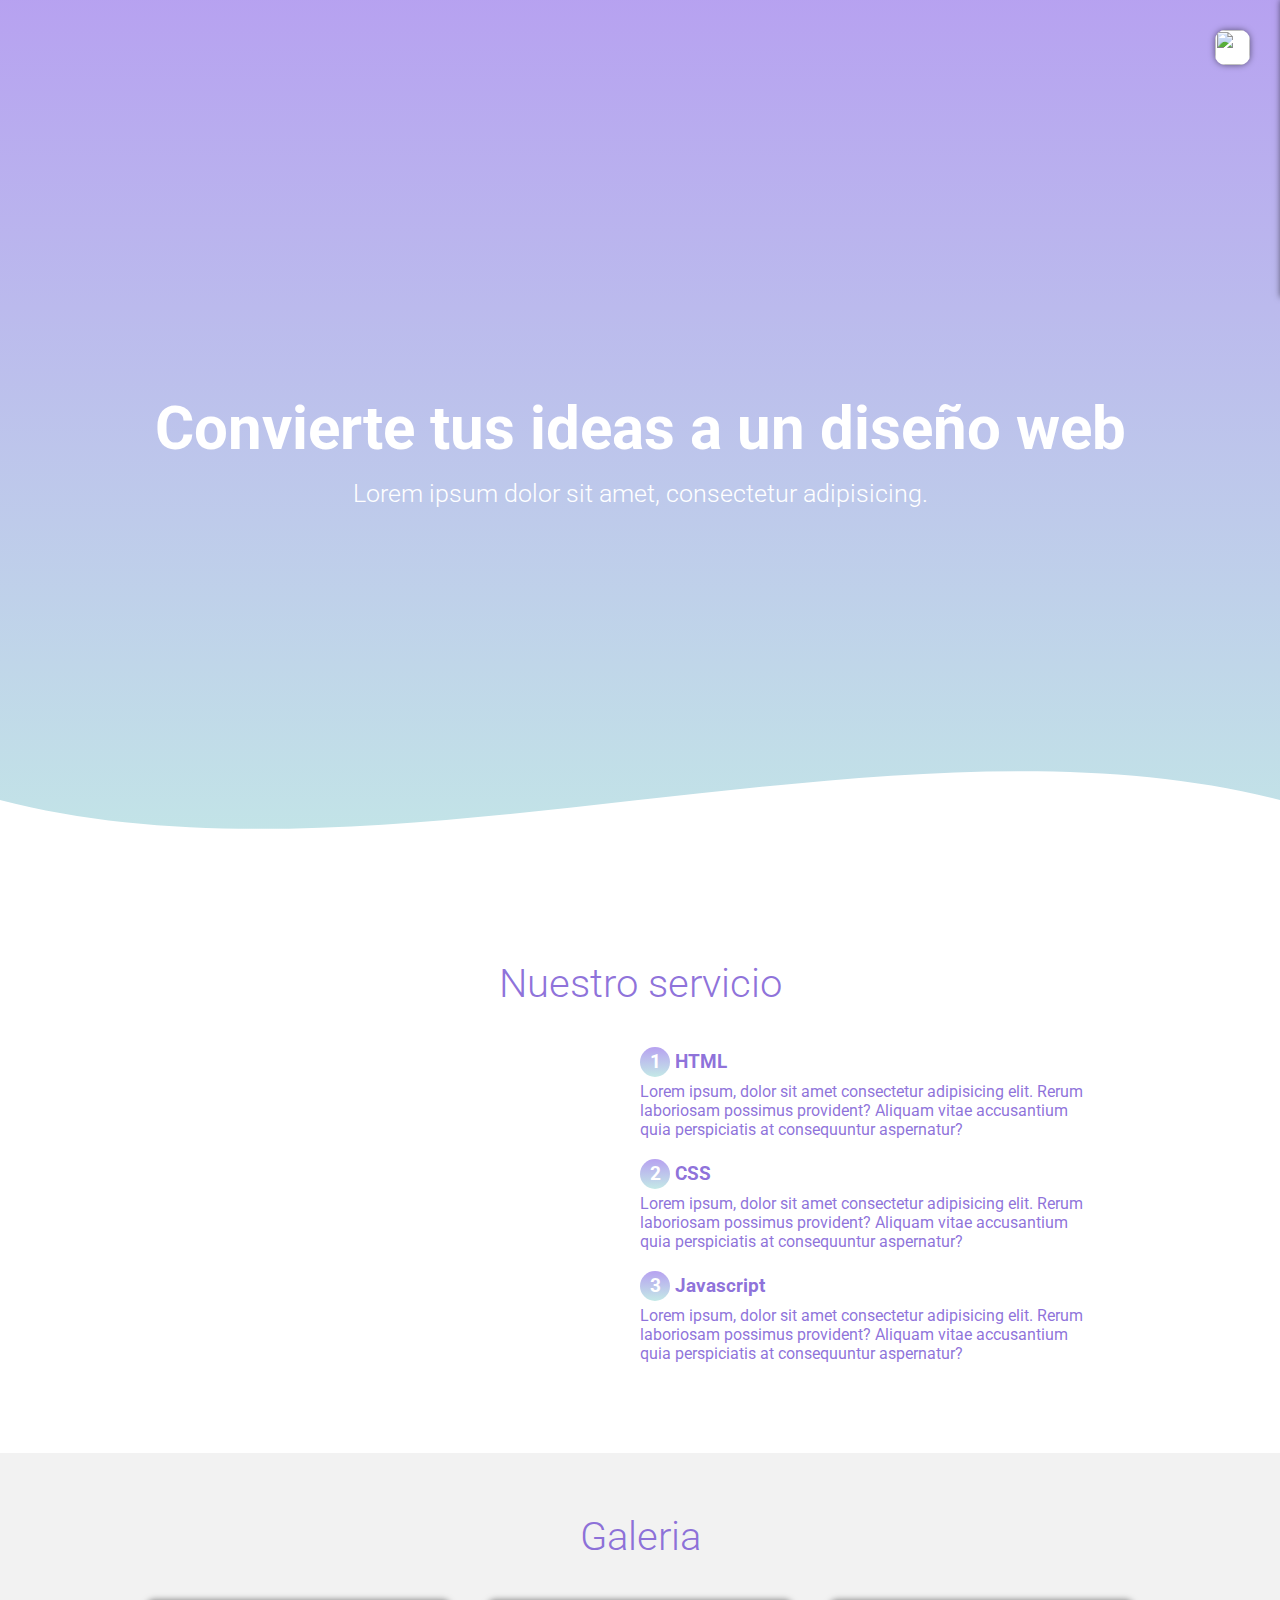
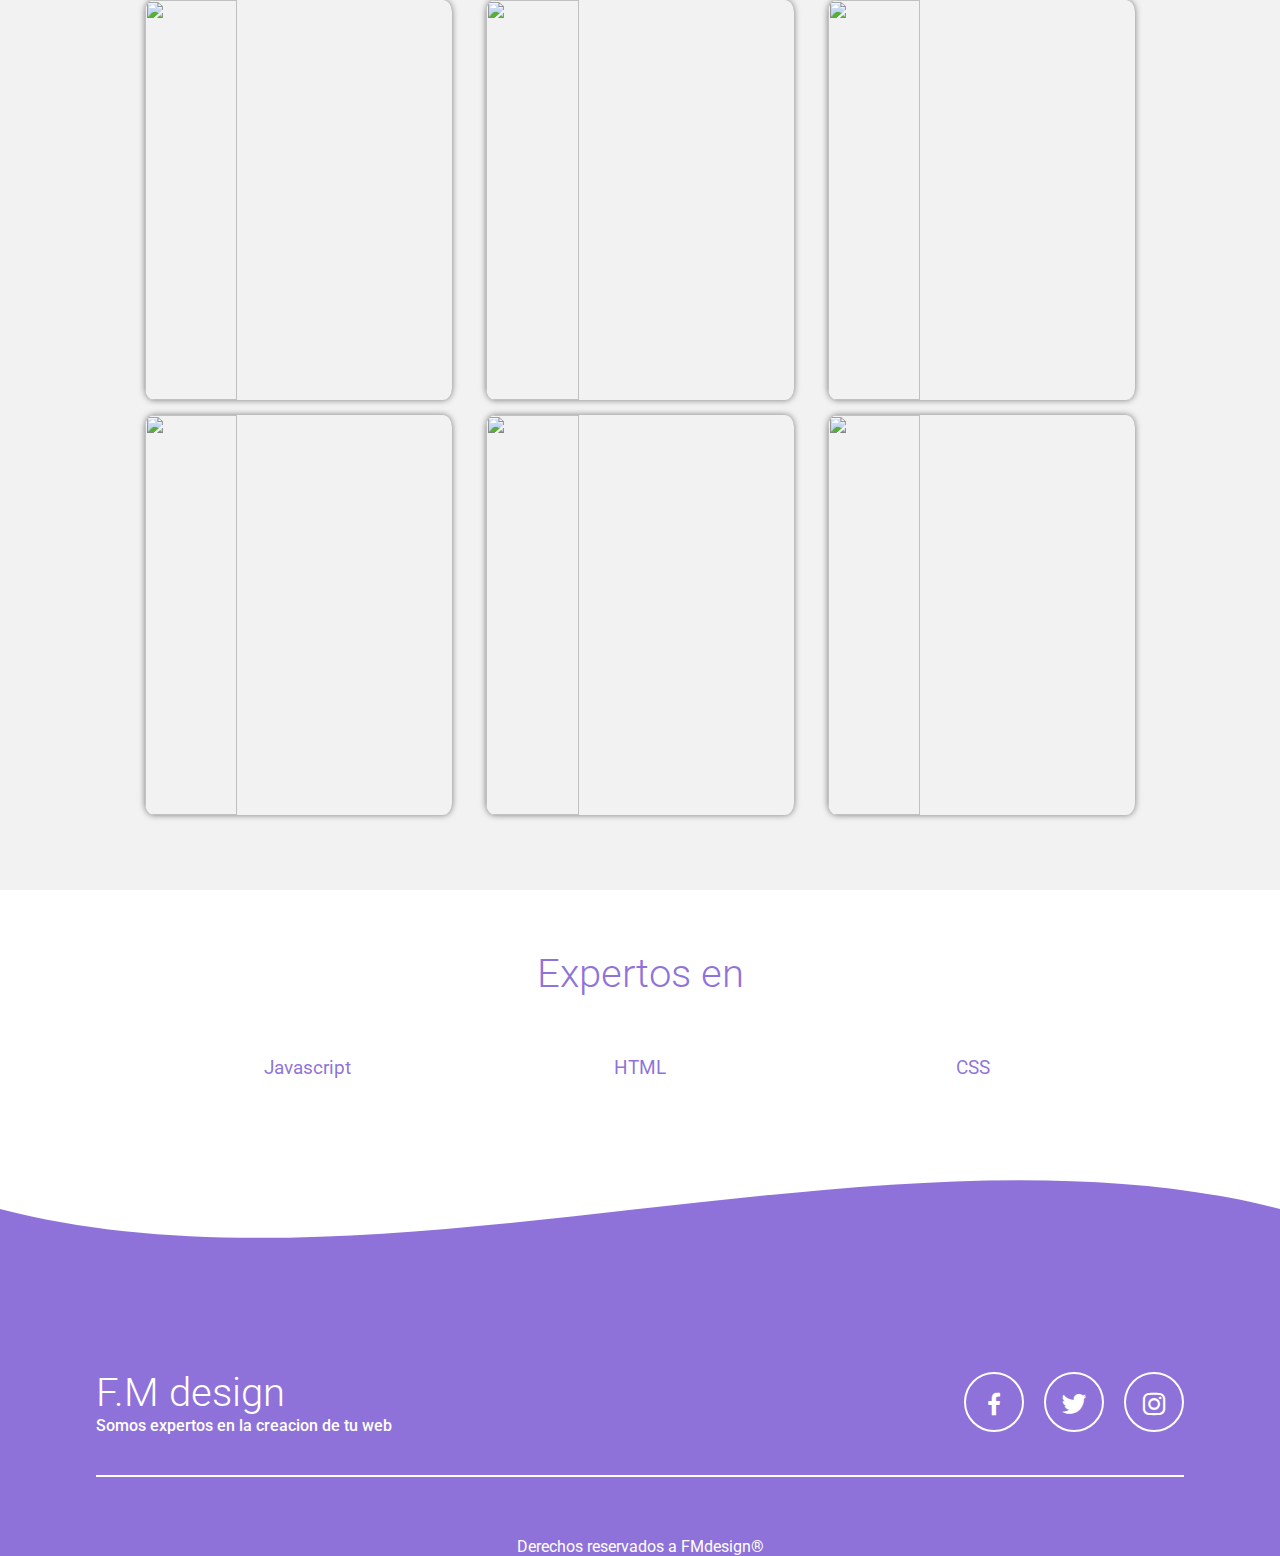
==== index.html @ ca71b8f0 "web terminada" ====
<!DOCTYPE html>
<html lang="es">
    <head>
        <meta charset="UTF-8">
        <meta name="viewport" content="width=device-width, initial-scale=1.0">
        <title>Web template</title>
        <link rel="stylesheet" href="/js/css/styles.css">
        <link href='https://cdn.jsdelivr.net/npm/boxicons@2.0.5/css/boxicons.min.css' rel='stylesheet'>
        <link href="https://fonts.googleapis.com/css2?family=Roboto:ital,wght@0,100;0,300;0,400;0,500;0,700;1,100;1,300;1,500&display=swap" rel="stylesheet">
    </head>
    <body>
        <header class = "header" id = "inicio">
            <img src ="/js/img/hamburguesa.svg" alt="" class="hamburguer">
            <nav class="menu-navegacion">
                <a href="#inicio">inicio</a>
                <a href="#servicio">Servicio</a>
                <a href="#portafolio">Portafolio</a>
                <a href="#Expertos">Expertos</a>
                <a href="#contacto">Contacto</a>
            </nav>
            <div class="contenedor head">
                <h1 class="titulo">Convierte tus ideas a un diseño web</h1>
                <p class="copy">Lorem ipsum dolor sit amet, consectetur adipisicing.</p>
            </div>
            <div class="wave">
                <div style="height: 150px; overflow: hidden;" ><svg viewBox="0 0 500 150" preserveAspectRatio="none" style="height: 100%; width: 100%;"><path d="M0.00,49.98 C149.99,150.00 349.20,-49.98 500.00,49.98 L500.00,150.00 L0.00,150.00 Z" style="stroke: none; fill: #fff;"></path></svg></div>
            </div>
        </header>
        <main>
            <section class="contenedor" id="servicio">
                <h2 class="subtitulo">Nuestro servicio</h2>
                <div class="contenedor-servicio">
                    <img src ="/js/img/img/seo.svg" alt="">
                    <div class="checklist-servicio">
                        <div class="service">
                            <h3 class="n-service"><span class="number">1</span>HTML</h3>
                            <p>Lorem ipsum, dolor sit amet consectetur adipisicing elit. Rerum laboriosam possimus provident? Aliquam vitae accusantium quia perspiciatis at consequuntur aspernatur?</p>
                            </h3>
                        </div>
                        <div class="service">
                            <h3 class="n-service"><span class="number">2</span>CSS</h3>
                            <p>Lorem ipsum, dolor sit amet consectetur adipisicing elit. Rerum laboriosam possimus provident? Aliquam vitae accusantium quia perspiciatis at consequuntur aspernatur?</p>
                            </h3>
                        </div>
                        <div class="service">
                            <h3 class="n-service"><span class="number">3</span>Javascript</h3>
                            <p>Lorem ipsum, dolor sit amet consectetur adipisicing elit. Rerum laboriosam possimus provident? Aliquam vitae accusantium quia perspiciatis at consequuntur aspernatur?</p>
                            </h3>
                        </div>
                    </div>
                </div>
            </section>
            <section class="gallery" id="portafolio">
                <div class="contenedor">
                    <h2 class="subtitulo">Galeria</h2>
                    <div class="contenedor-galeria">
                        <img src="/js/img/img/david-monje-jC7TD-Hyx0g-unsplash.jpg" alt="" class="img-galeria">
                        <img src="/js/img/img/filip-baotic-sCfAXa4e7J4-unsplash.jpg" alt="" class="img-galeria">
                        <img src="/js/img/img/matheo-jbt-xg0VEvOv-Ww-unsplash.jpg" alt="" class="img-galeria">
                        <img src="/js/img/img/norbert-levajsics-dUx0gwLbhzs-unsplash.jpg" alt=""class="img-galeria">
                        <img src="/js/img/img/screen-post-rVcxGBT80j8-unsplash.jpg" alt="" class="img-galeria">
                        <img src="/js/img/img/joes-valentine-WpjFivgUXf0-unsplash.jpg" alt="" class="img-galeria">
                    </div>
                </div>
            </section>
            <section class="imagen-light">
                <img src="/js/img/x.svg" alt="" class="close">
                <img src="" alt="" class="agregar-imagen">
            </section>
            <section class="contenedor" id="Expertos">
                <h2 class="subtitulo">Expertos en</h2>
                <section class="experts">
                    <div class="cont-expert">
                        <img src="/js/img/img/javascript.svg" alt="">
                        <h3 class="n-expert">Javascript</h3>
                    </div>
                    <div class="cont-expert">
                        <img src="/js/img/img/html.svg" alt="">
                        <h3 class="n-expert">HTML</h3>
                    </div>
                    <div class="cont-expert">
                        <img src="/js/img/img/css.svg" alt="">
                        <h3 class="n-expert">CSS</h3>
                    </div>
                </section>
            </section>
        </main>
        <div class="wavef">
            <div style="height: 150px; overflow: hidden;" ><svg viewBox="0 0 500 150" preserveAspectRatio="none" style="height: 100%; width: 100%;"><path d="M0.00,49.98 C149.99,150.00 349.20,-49.98 500.00,49.98 L500.00,150.00 L0.00,150.00 Z" style="stroke: none; fill: #7b5ad4da;"></path></svg></div>
        <footer id="contacto">
            <div class="footer-content">
                <div class="contact-us">
                    <h2 class="brand">F.M design</h2>
                    <p>Somos expertos en la creacion de tu web</p>
                </div>
                <div class="social-media">
                    <a href="https://www.facebook.com/" class="social-media-icon">
                        <i class='bx bxl-facebook' ></i>
                    </a>
                    <a href="https://twitter.com/?lang=es" class="social-media-icon">
                        <i class='bx bxl-twitter' ></i>
                    </a>
                    <a href="https://www.instagram.com/?hl=es-la" class="social-media-icon">
                        <i class='bx bxl-instagram'></i>
                    </a>
                </div>
            </div>
            <div class="line"></div>
            <div class="registred">Derechos reservados a FMdesign®</div>
        </footer>

        <script src="/js/menu.js"></script>
        <script src="/js/lightbox.js"></script>
    </body>
</html>
---- js/css/styles.css ----
*{
    margin: 0;
    padding: 0;
    box-sizing: border-box;
}

:root{
    scroll-behavior: smooth;
}

body{
    font-family: 'Roboto', sans-serif;
}

.contenedor{
    width:80%;
    max-width: 1200px;
    overflow:hidden;
    margin-left: auto;
    margin-right: auto;
    padding: 60px 0;
}

header{
    background-image: linear-gradient(to top, rgba(136, 211, 206, 0.5) 0%, rgba(111, 69, 226, 0.5) 100%), url(/img/header.jpg);
    height: 100vh;
    background-repeat: no-repeat;
    background-size: cover;
    background-attachment: fixed;
    background-position: center;
}

@keyframes moverArriba{
    0%{
        opacity: 0;
        transform: translateY(100px);
    }

    100%{
        opacity: 1;
        transform: translate(0);
    }
}

.wave{
    width: 100vw;
    margin-top: -150px;
}

.head{
    text-align: center;
    padding: 0;
    height: 100%;
    display: flex;
    justify-content: center;
    align-items: center;
    flex-direction: column;
    color: #fff;
    animation: moverArriba 1.5s ease-in;

}

.hamburguer{
    position: fixed;
    top: 30px;
    right: 30px;
    background: #fff;
    width: 35px;
    height: 35px;
    cursor: pointer;
    border-radius: 10px;
    box-shadow: 0 0 6px rgba(0, 0, 0, .5);
}

.menu-navegacion{
    position: fixed;
    top: 0;
    right: 0;
    width: 10vw;
    height: 33%;
    background-image: linear-gradient(135deg, #667eea 0%, #764ba2 100%);
    display: flex;
    flex-direction: column;
    justify-content: space-evenly;
    align-items: center;
    transition: transform .3s ease-in-out;
    transform: translate(100%);
    box-shadow: 0 0 6px rgba(0, 0, 0, .5);

}

.spread{
    transform: translate(0);
}

.menu-navegacion a{
    color:#fff;
    text-decoration: none;
}

.menu-navegacion a:hover{
    color:#ac9af0;
}

.titulo{
    font-size: 60px;
    margin-bottom: 15px;
}

.copy{
    font-weight: 300;
    font-size: 25px;
}

/* Nuestro servicio */

.subtitulo{
    text-align: center;
    font-weight: 300;
    color: rgba(123, 90, 212, 0.856);
    margin-bottom: 40px;
    font-size: 40px;
}

.contenedor-servicio{
    display:flex;
    margin-bottom: 10px;
    justify-content: space-evenly;
    align-items: center;
    flex-wrap: wrap;
}

.contenedor-servicio img{
    width: 40%;
}

.checklist-servicio{
    width: 45%;
}

.service{
    margin-bottom: 20px;
    color: rgba(123, 90, 212, 0.856);
}

.number{
    display: inline-block;
    background-image: linear-gradient(to top, rgba(136, 211, 206,.5) 0%, rgba(111, 69, 226,.5) 100%);
    width: 30px;
    height: 30px;
    color: #fff;
    text-align: center;
    border-radius: 50%;
    font-weight: 700;
    line-height: 30px;
    margin-right: 5px;
    margin-bottom: 5px;

}

.gallery{
    background: #f2f2f2;
}

.contenedor-galeria{
    display:flex;
    justify-content: space-around;
    flex-wrap: wrap;
}

.img-galeria{
    height: 25rem;
    width: 30%;
    display: block;
    margin-bottom: 15px;
    box-shadow: 0 0 6px rgba(0, 0, 0, .5);
    cursor: pointer;
    border-radius: 3%;
}

.imagen-light{
    position: fixed;
    background: rgba(0, 0, 0,.6);
    width: 100%;
    height: 100%;
    top: 0;
    left: 0;
    display: flex;
    justify-content: center;
    align-items: center;
    transform: translate(100%);
    transition: transform .2s ease-in-out;
}

.show{
    transform: translate(0);
}

.agregar-imagen{
    object-fit: cover;
    width: 60%;
    border-radius: 10px;
    transform: scale(0);
    transition: transform .3s .2s;
}

.showImage{
    transform:scale(1);
}

.close{
    position: absolute;
    top: 15px;
    right: 15px;
    width: 40px;
    cursor: pointer;
}

.experts{
    display: flex;
    justify-content: space-evenly;
    align-items: center;;
    flex-wrap: wrap;
}

.cont-expert{
    width: 30%;
    text-align: center;
    margin-bottom: 20px;
    color: rgba(123, 90, 212, 0.856);
}

.cont-expert img{
    width: 80%;
    display: block;
    margin: 0 auto;
}

.n-expert{
    display: inline-block;
    margin-top: 20px;
    width: 100%;
    font-weight:400;
}

/* footer */

footer{
    width: 100vw;
    background-color:#7b5ad4da;
    padding-bottom: 0.1px;
}

.footer-content{
    display: flex;
    align-items: center;
    justify-content: space-around;
    flex-wrap: wrap;
    padding-top: 60px;
    padding-bottom: 40px;
}

.contact-us{
    width:40%;
    color:#fff;
}

.brand{
    font-weight: 300;
    font-size: 40px;
}

.brand+p{
    font-weight: 500;
}

.social-media{
    width: 30%;
    display: flex;
    justify-content: flex-end;
}

.social-media-icon{
    display: inline-block;
    margin-left: 20px;
    height: 60px;
    width: 60px;
    border: 2px solid #fff;
    border-radius: 50%;
    text-align: center;
    color: #fff;
}

.social-media-icon:hover{
    background: #fff;
    color: #764ba2;
}

.social-media-icon i{
    font-size: 30px;
    line-height:60px;
}

.line{
    width:90%;
    max-width: 85%;
    margin: 0 auto;
    height: 2px;
    background: #fff;
    margin-bottom: 60px;
}

.registred{
    text-align: center;
    color: #fff;
}

@media screen and (max-width: 800px){
    .menu-navegacion{
        width: 20vw;
    }

    .titulo{
        font-size: 40px;
    }

    .contenedor-servicio img{
        width: 80%;
        margin-bottom: 40px;
    }

    .checklist-servicio{
        width: 80%;
    }

    .service{
        margin-bottom: 30px;
    }

    .agregar-imagen{
        width: 80%;
    }

    .img-galeria{
        width: 45%;
    }

    .cont-expert{
        width:80%;
    }

    .footer-content{
        justify-content: center;
    }

    .social-media{
        width:80%;
        justify-content: space-evenly;
    }

    .social-media-icon{
        margin-left: 0;
    }

    .social-media i{
        margin-left: 0;
    }

    .contact-us{
        text-align: center;
        width: 80%;
        margin-bottom: 40px;
    }
}

@media screen and (max-width: 500px){
    .menu-navegacion{
        width: 30vw;
    }

    .hamburguer{
        top: 20px;
        right: 20px;
    }

    .titulo{
        font-size: 30px;
    }

    .subtitulo{
        font-size: 30px;
    }

    .agregar-imagen{
        width: 95%;
    }

    .img-galeria{
        width: 95%;
    }

    .social-media{
        width: 100%;
    }

    .contact-us{
        width: 90%;
    }
}
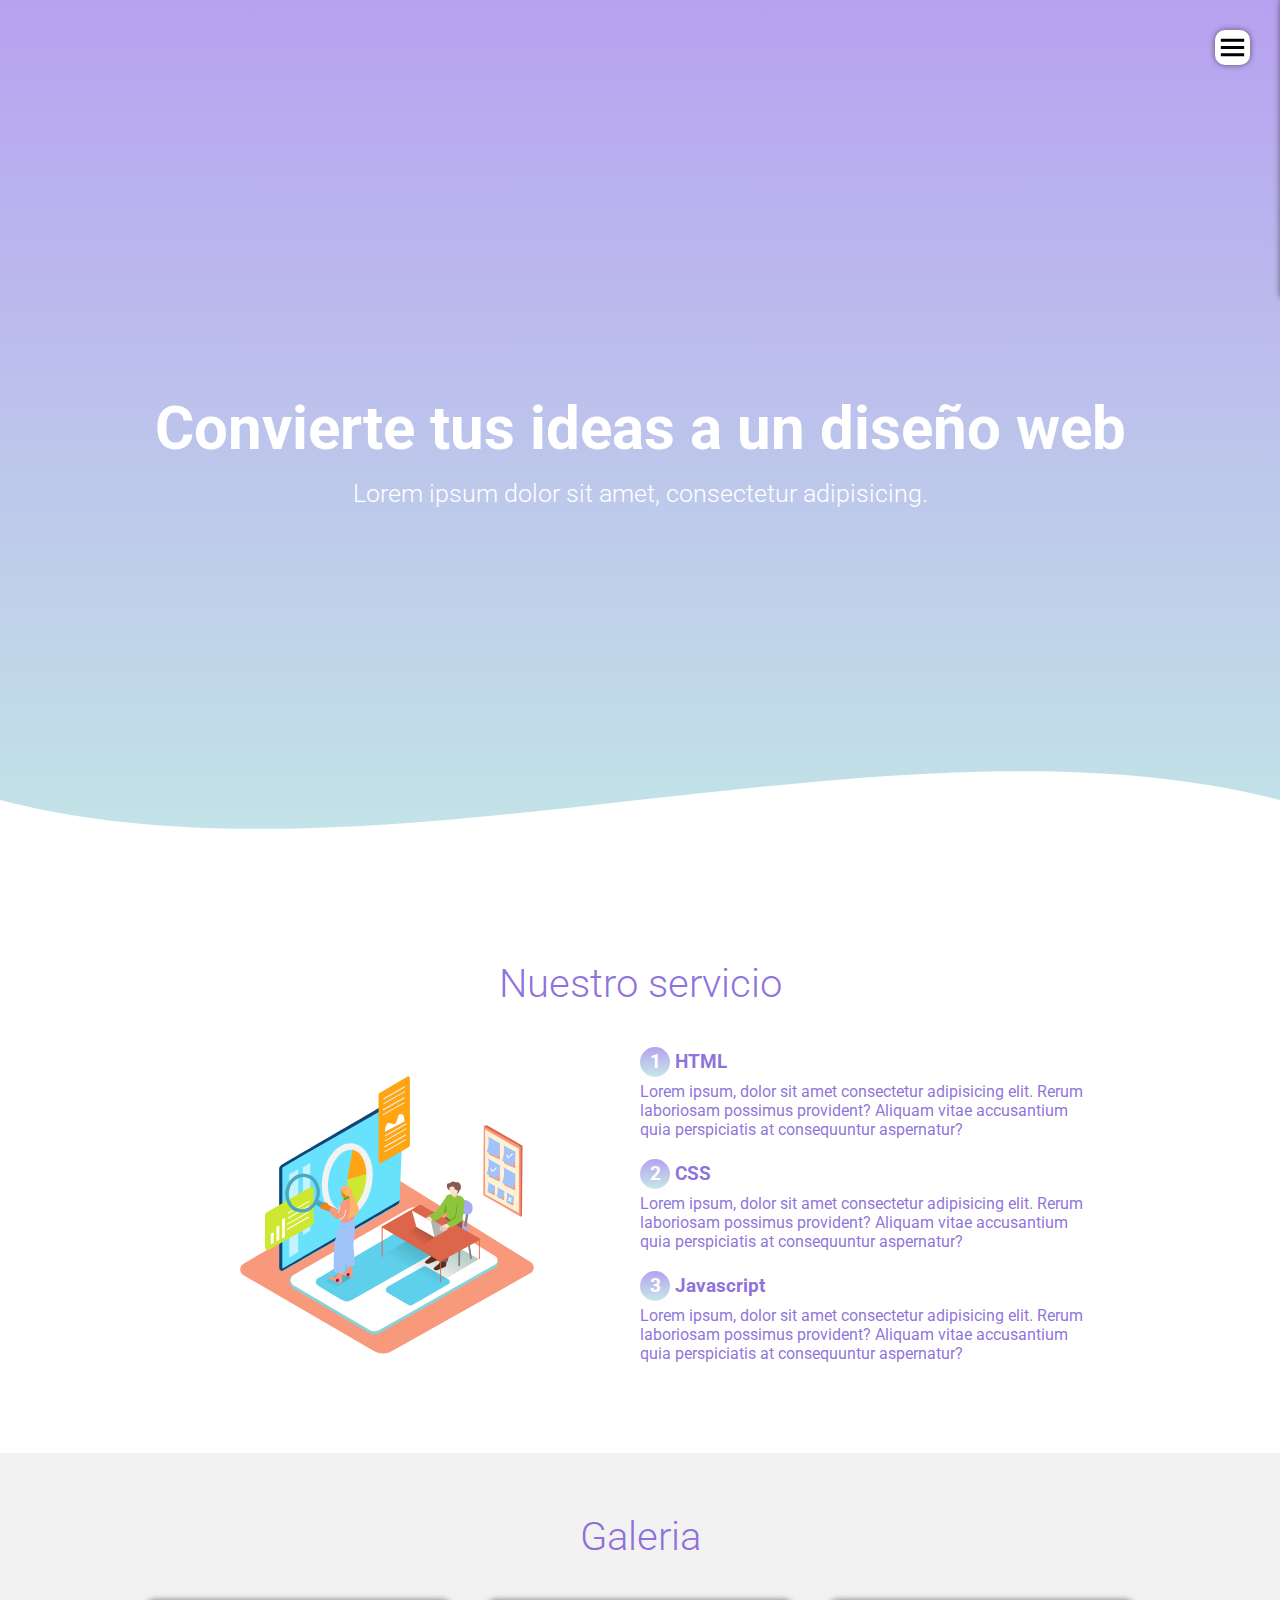
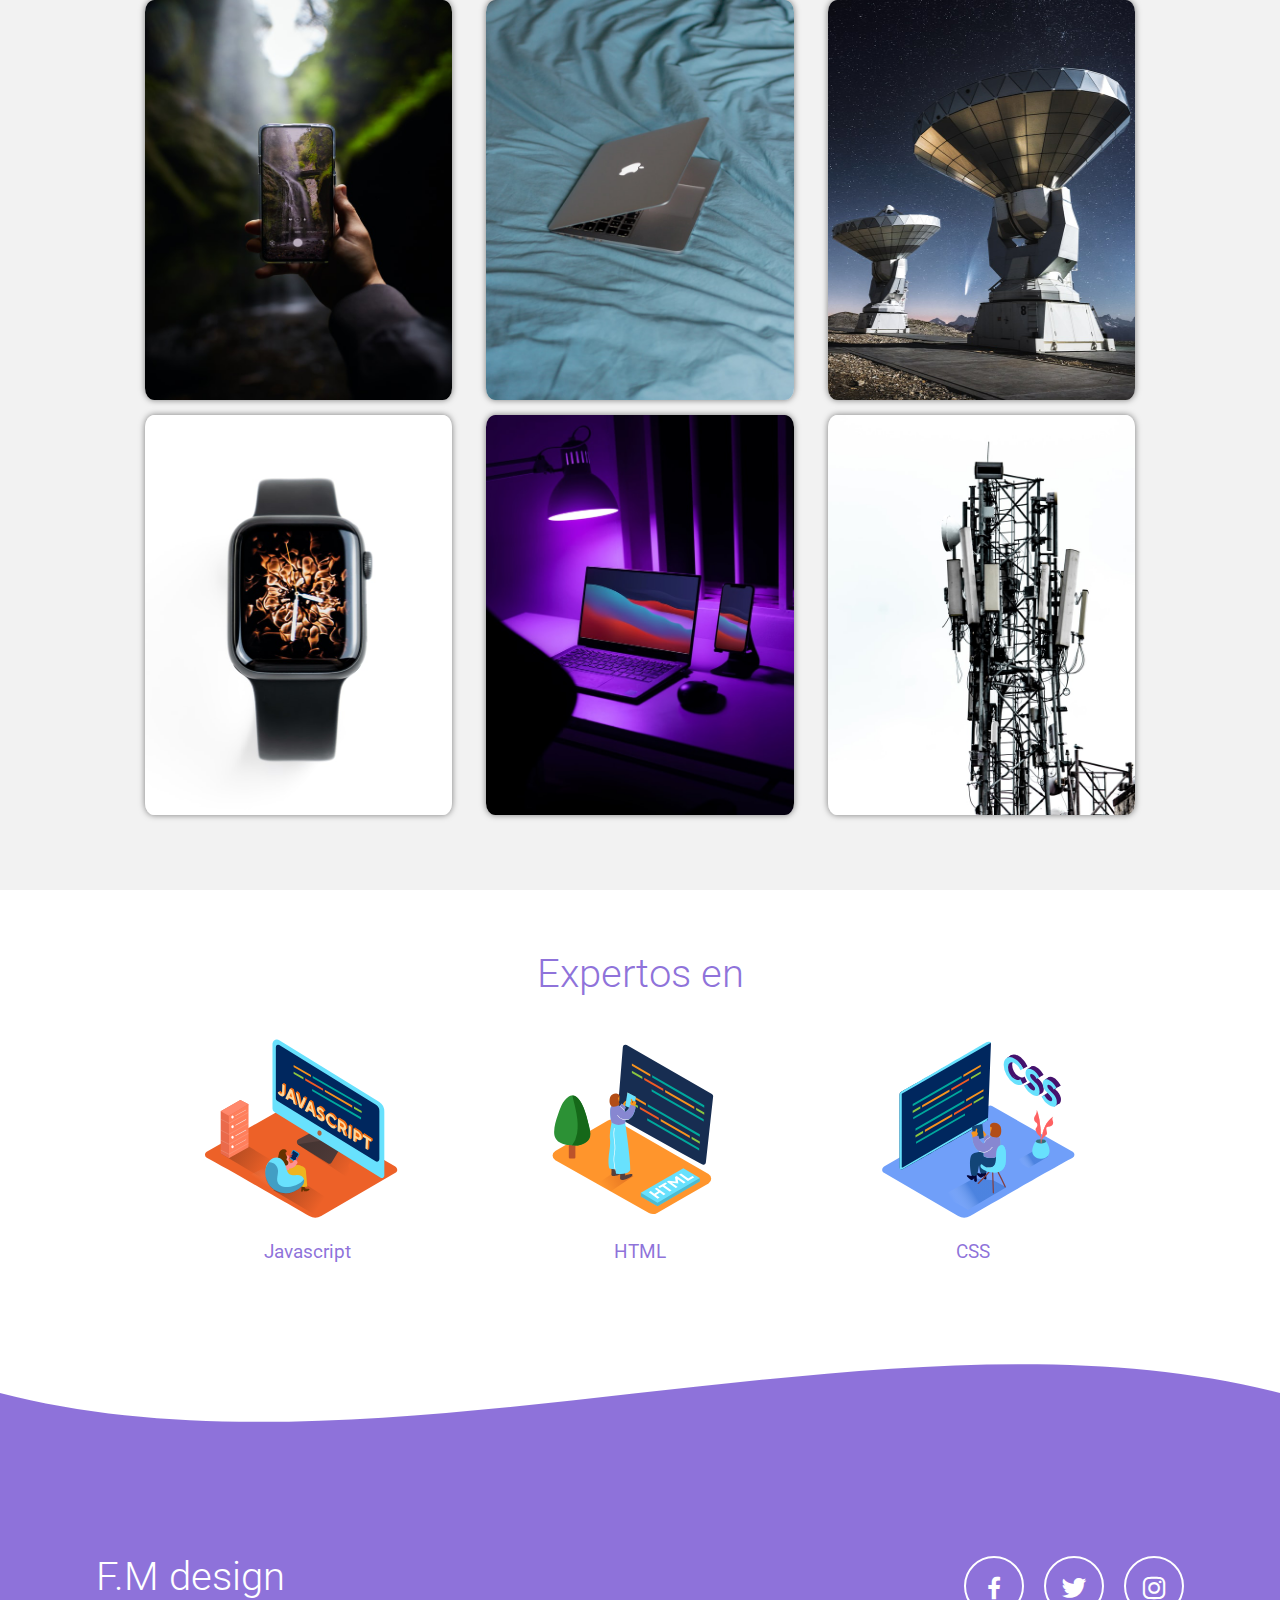
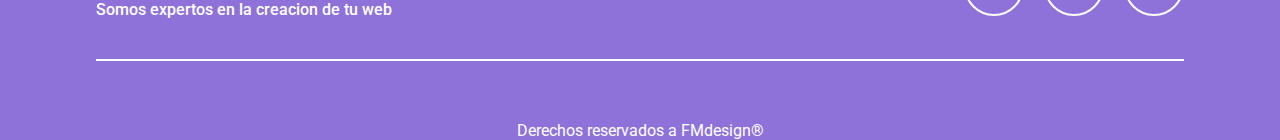
==== commit 43458843: "ajustes" ====
--- a/index.html
+++ b/index.html
@@ -4,13 +4,13 @@
         <meta charset="UTF-8">
         <meta name="viewport" content="width=device-width, initial-scale=1.0">
         <title>Web template</title>
-        <link rel="stylesheet" href="/js/css/styles.css">
+        <link rel="stylesheet" href="/styles.css">
         <link href='https://cdn.jsdelivr.net/npm/boxicons@2.0.5/css/boxicons.min.css' rel='stylesheet'>
         <link href="https://fonts.googleapis.com/css2?family=Roboto:ital,wght@0,100;0,300;0,400;0,500;0,700;1,100;1,300;1,500&display=swap" rel="stylesheet">
     </head>
     <body>
         <header class = "header" id = "inicio">
-            <img src ="/js/img/hamburguesa.svg" alt="" class="hamburguer">
+            <img src ="/img/hamburguesa.svg" alt="" class="hamburguer">
             <nav class="menu-navegacion">
                 <a href="#inicio">inicio</a>
                 <a href="#servicio">Servicio</a>
@@ -30,7 +30,7 @@
             <section class="contenedor" id="servicio">
                 <h2 class="subtitulo">Nuestro servicio</h2>
                 <div class="contenedor-servicio">
-                    <img src ="/js/img/img/seo.svg" alt="">
+                    <img src ="/img/seo.svg" alt="">
                     <div class="checklist-servicio">
                         <div class="service">
                             <h3 class="n-service"><span class="number">1</span>HTML</h3>
@@ -54,32 +54,32 @@
                 <div class="contenedor">
                     <h2 class="subtitulo">Galeria</h2>
                     <div class="contenedor-galeria">
-                        <img src="/js/img/img/david-monje-jC7TD-Hyx0g-unsplash.jpg" alt="" class="img-galeria">
-                        <img src="/js/img/img/filip-baotic-sCfAXa4e7J4-unsplash.jpg" alt="" class="img-galeria">
-                        <img src="/js/img/img/matheo-jbt-xg0VEvOv-Ww-unsplash.jpg" alt="" class="img-galeria">
-                        <img src="/js/img/img/norbert-levajsics-dUx0gwLbhzs-unsplash.jpg" alt=""class="img-galeria">
-                        <img src="/js/img/img/screen-post-rVcxGBT80j8-unsplash.jpg" alt="" class="img-galeria">
-                        <img src="/js/img/img/joes-valentine-WpjFivgUXf0-unsplash.jpg" alt="" class="img-galeria">
+                        <img src="/img/david-monje-jC7TD-Hyx0g-unsplash.jpg" alt="" class="img-galeria">
+                        <img src="/img/filip-baotic-sCfAXa4e7J4-unsplash.jpg" alt="" class="img-galeria">
+                        <img src="/img/matheo-jbt-xg0VEvOv-Ww-unsplash.jpg" alt="" class="img-galeria">
+                        <img src="/img/norbert-levajsics-dUx0gwLbhzs-unsplash.jpg" alt=""class="img-galeria">
+                        <img src="/img/screen-post-rVcxGBT80j8-unsplash.jpg" alt="" class="img-galeria">
+                        <img src="/img/joes-valentine-WpjFivgUXf0-unsplash.jpg" alt="" class="img-galeria">
                     </div>
                 </div>
             </section>
             <section class="imagen-light">
-                <img src="/js/img/x.svg" alt="" class="close">
+                <img src="/img/x.svg" alt="" class="close">
                 <img src="" alt="" class="agregar-imagen">
             </section>
             <section class="contenedor" id="Expertos">
                 <h2 class="subtitulo">Expertos en</h2>
                 <section class="experts">
                     <div class="cont-expert">
-                        <img src="/js/img/img/javascript.svg" alt="">
+                        <img src="/img/javascript.svg" alt="">
                         <h3 class="n-expert">Javascript</h3>
                     </div>
                     <div class="cont-expert">
-                        <img src="/js/img/img/html.svg" alt="">
+                        <img src="/img/html.svg" alt="">
                         <h3 class="n-expert">HTML</h3>
                     </div>
                     <div class="cont-expert">
-                        <img src="/js/img/img/css.svg" alt="">
+                        <img src="/img/css.svg" alt="">
                         <h3 class="n-expert">CSS</h3>
                     </div>
                 </section>
--- a/styles.css
+++ b/styles.css
@@ -0,0 +1,409 @@
+*{
+    margin: 0;
+    padding: 0;
+    box-sizing: border-box;
+}
+
+:root{
+    scroll-behavior: smooth;
+}
+
+body{
+    font-family: 'Roboto', sans-serif;
+}
+
+.contenedor{
+    width:80%;
+    max-width: 1200px;
+    overflow:hidden;
+    margin-left: auto;
+    margin-right: auto;
+    padding: 60px 0;
+}
+
+header{
+    background-image: linear-gradient(to top, rgba(136, 211, 206, 0.5) 0%, rgba(111, 69, 226, 0.5) 100%), url(/img/header.jpg);
+    height: 100vh;
+    background-repeat: no-repeat;
+    background-size: cover;
+    background-attachment: fixed;
+    background-position: center;
+}
+
+@keyframes moverArriba{
+    0%{
+        opacity: 0;
+        transform: translateY(100px);
+    }
+
+    100%{
+        opacity: 1;
+        transform: translate(0);
+    }
+}
+
+.wave{
+    width: 100vw;
+    margin-top: -150px;
+}
+
+.head{
+    text-align: center;
+    padding: 0;
+    height: 100%;
+    display: flex;
+    justify-content: center;
+    align-items: center;
+    flex-direction: column;
+    color: #fff;
+    animation: moverArriba 1.5s ease-in;
+
+}
+
+.hamburguer{
+    position: fixed;
+    top: 30px;
+    right: 30px;
+    background: #fff;
+    width: 35px;
+    height: 35px;
+    cursor: pointer;
+    border-radius: 10px;
+    box-shadow: 0 0 6px rgba(0, 0, 0, .5);
+}
+
+.menu-navegacion{
+    position: fixed;
+    top: 0;
+    right: 0;
+    width: 10vw;
+    height: 33%;
+    background-image: linear-gradient(135deg, #667eea 0%, #764ba2 100%);
+    display: flex;
+    flex-direction: column;
+    justify-content: space-evenly;
+    align-items: center;
+    transition: transform .3s ease-in-out;
+    transform: translate(100%);
+    box-shadow: 0 0 6px rgba(0, 0, 0, .5);
+
+}
+
+.spread{
+    transform: translate(0);
+}
+
+.menu-navegacion a{
+    color:#fff;
+    text-decoration: none;
+}
+
+.menu-navegacion a:hover{
+    color:#ac9af0;
+}
+
+.titulo{
+    font-size: 60px;
+    margin-bottom: 15px;
+}
+
+.copy{
+    font-weight: 300;
+    font-size: 25px;
+}
+
+/* Nuestro servicio */
+
+.subtitulo{
+    text-align: center;
+    font-weight: 300;
+    color: rgba(123, 90, 212, 0.856);
+    margin-bottom: 40px;
+    font-size: 40px;
+}
+
+.contenedor-servicio{
+    display:flex;
+    margin-bottom: 10px;
+    justify-content: space-evenly;
+    align-items: center;
+    flex-wrap: wrap;
+}
+
+.contenedor-servicio img{
+    width: 40%;
+}
+
+.checklist-servicio{
+    width: 45%;
+}
+
+.service{
+    margin-bottom: 20px;
+    color: rgba(123, 90, 212, 0.856);
+}
+
+.number{
+    display: inline-block;
+    background-image: linear-gradient(to top, rgba(136, 211, 206,.5) 0%, rgba(111, 69, 226,.5) 100%);
+    width: 30px;
+    height: 30px;
+    color: #fff;
+    text-align: center;
+    border-radius: 50%;
+    font-weight: 700;
+    line-height: 30px;
+    margin-right: 5px;
+    margin-bottom: 5px;
+
+}
+
+.gallery{
+    background: #f2f2f2;
+}
+
+.contenedor-galeria{
+    display:flex;
+    justify-content: space-around;
+    flex-wrap: wrap;
+}
+
+.img-galeria{
+    height: 25rem;
+    width: 30%;
+    display: block;
+    margin-bottom: 15px;
+    box-shadow: 0 0 6px rgba(0, 0, 0, .5);
+    cursor: pointer;
+    border-radius: 3%;
+}
+
+.imagen-light{
+    position: fixed;
+    background: rgba(0, 0, 0,.6);
+    width: 100%;
+    height: 100%;
+    top: 0;
+    left: 0;
+    display: flex;
+    justify-content: center;
+    align-items: center;
+    transform: translate(100%);
+    transition: transform .2s ease-in-out;
+}
+
+.show{
+    transform: translate(0);
+}
+
+.agregar-imagen{
+    object-fit: cover;
+    width: 60%;
+    border-radius: 10px;
+    transform: scale(0);
+    transition: transform .3s .2s;
+}
+
+.showImage{
+    transform:scale(1);
+}
+
+.close{
+    position: absolute;
+    top: 15px;
+    right: 15px;
+    width: 40px;
+    cursor: pointer;
+}
+
+.experts{
+    display: flex;
+    justify-content: space-evenly;
+    align-items: center;;
+    flex-wrap: wrap;
+}
+
+.cont-expert{
+    width: 30%;
+    text-align: center;
+    margin-bottom: 20px;
+    color: rgba(123, 90, 212, 0.856);
+}
+
+.cont-expert img{
+    width: 80%;
+    display: block;
+    margin: 0 auto;
+}
+
+.n-expert{
+    display: inline-block;
+    margin-top: 20px;
+    width: 100%;
+    font-weight:400;
+}
+
+/* footer */
+
+footer{
+    width: 100vw;
+    background-color:#7b5ad4da;
+    padding-bottom: 0.1px;
+}
+
+.footer-content{
+    display: flex;
+    align-items: center;
+    justify-content: space-around;
+    flex-wrap: wrap;
+    padding-top: 60px;
+    padding-bottom: 40px;
+}
+
+.contact-us{
+    width:40%;
+    color:#fff;
+}
+
+.brand{
+    font-weight: 300;
+    font-size: 40px;
+}
+
+.brand+p{
+    font-weight: 500;
+}
+
+.social-media{
+    width: 30%;
+    display: flex;
+    justify-content: flex-end;
+}
+
+.social-media-icon{
+    display: inline-block;
+    margin-left: 20px;
+    height: 60px;
+    width: 60px;
+    border: 2px solid #fff;
+    border-radius: 50%;
+    text-align: center;
+    color: #fff;
+}
+
+.social-media-icon:hover{
+    background: #fff;
+    color: #764ba2;
+}
+
+.social-media-icon i{
+    font-size: 30px;
+    line-height:60px;
+}
+
+.line{
+    width:90%;
+    max-width: 85%;
+    margin: 0 auto;
+    height: 2px;
+    background: #fff;
+    margin-bottom: 60px;
+}
+
+.registred{
+    text-align: center;
+    color: #fff;
+}
+
+@media screen and (max-width: 800px){
+    .menu-navegacion{
+        width: 20vw;
+    }
+
+    .titulo{
+        font-size: 40px;
+    }
+
+    .contenedor-servicio img{
+        width: 80%;
+        margin-bottom: 40px;
+    }
+
+    .checklist-servicio{
+        width: 80%;
+    }
+
+    .service{
+        margin-bottom: 30px;
+    }
+
+    .agregar-imagen{
+        width: 80%;
+    }
+
+    .img-galeria{
+        width: 45%;
+    }
+
+    .cont-expert{
+        width:80%;
+    }
+
+    .footer-content{
+        justify-content: center;
+    }
+
+    .social-media{
+        width:80%;
+        justify-content: space-evenly;
+    }
+
+    .social-media-icon{
+        margin-left: 0;
+    }
+
+    .social-media i{
+        margin-left: 0;
+    }
+
+    .contact-us{
+        text-align: center;
+        width: 80%;
+        margin-bottom: 40px;
+    }
+}
+
+@media screen and (max-width: 500px){
+    .menu-navegacion{
+        width: 30vw;
+    }
+
+    .hamburguer{
+        top: 20px;
+        right: 20px;
+    }
+
+    .titulo{
+        font-size: 30px;
+    }
+
+    .subtitulo{
+        font-size: 30px;
+    }
+
+    .agregar-imagen{
+        width: 95%;
+    }
+
+    .img-galeria{
+        width: 95%;
+    }
+
+    .social-media{
+        width: 100%;
+    }
+
+    .contact-us{
+        width: 90%;
+    }
+}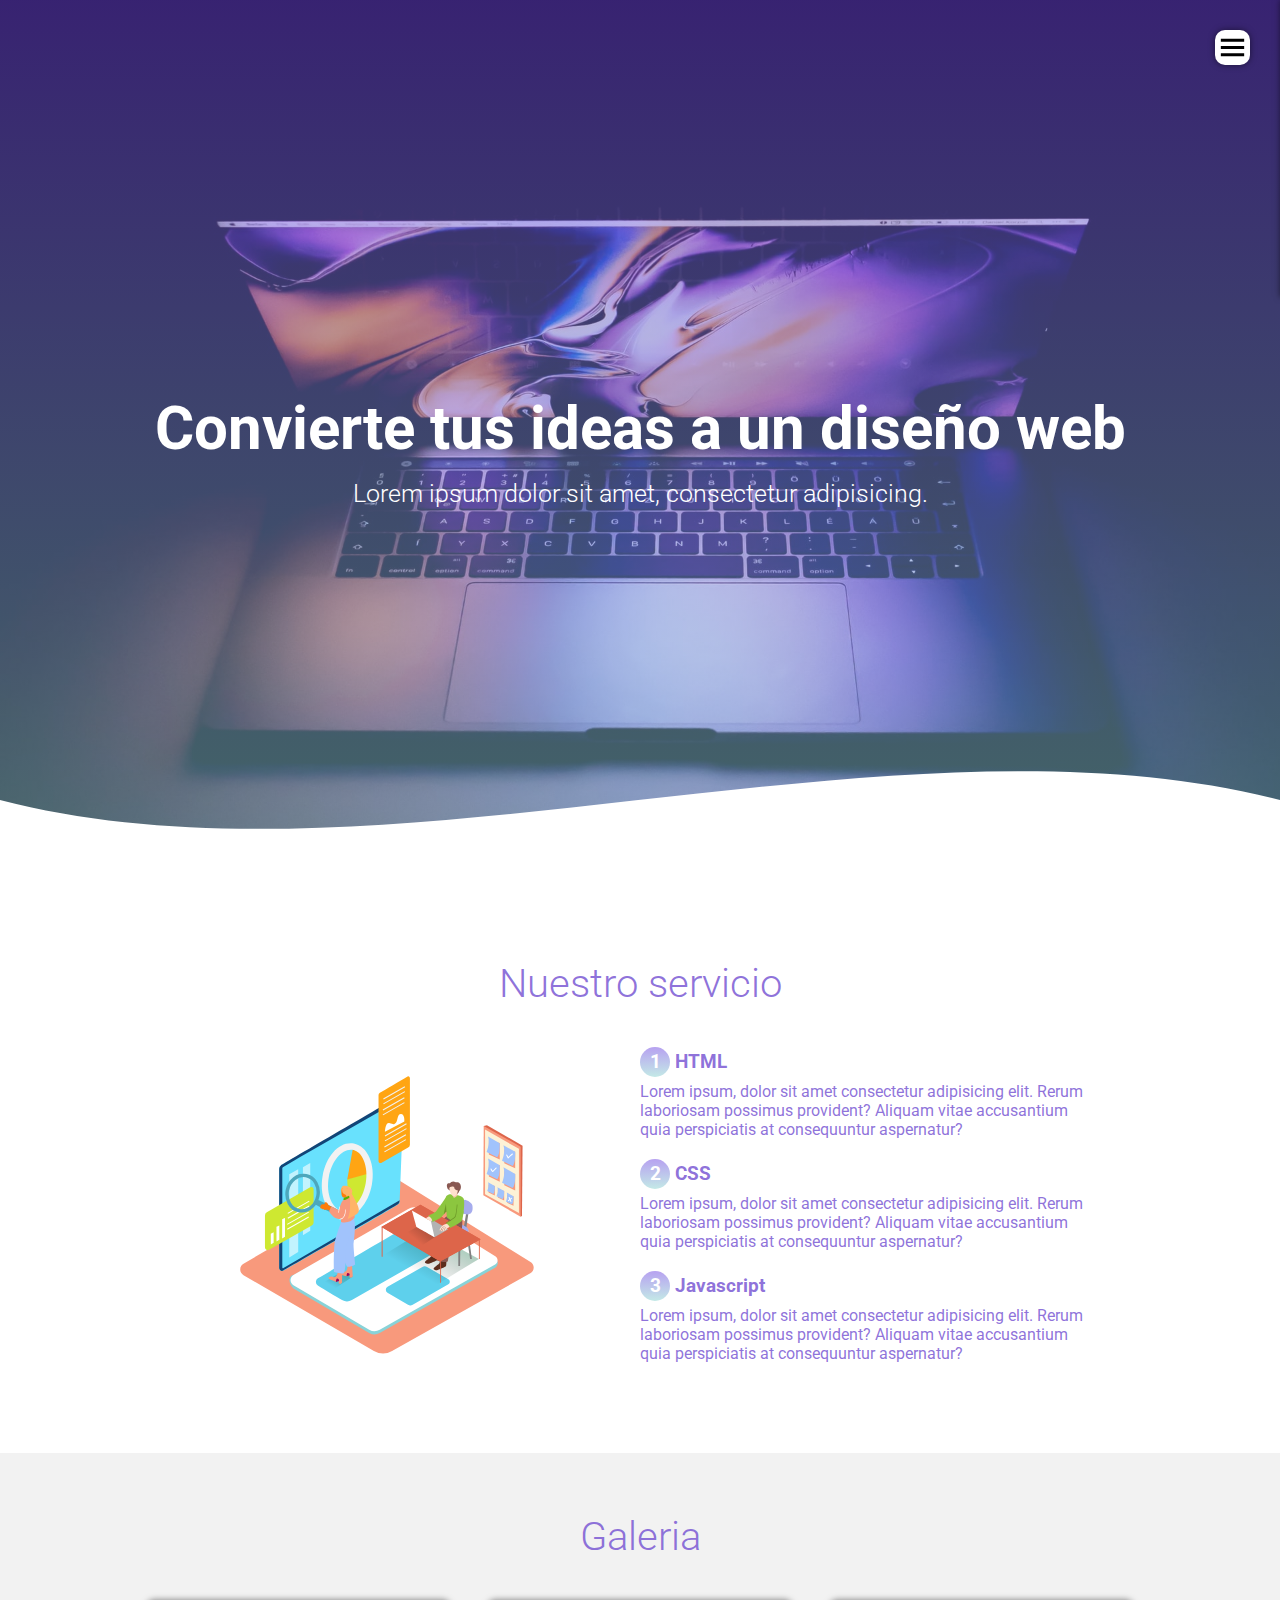
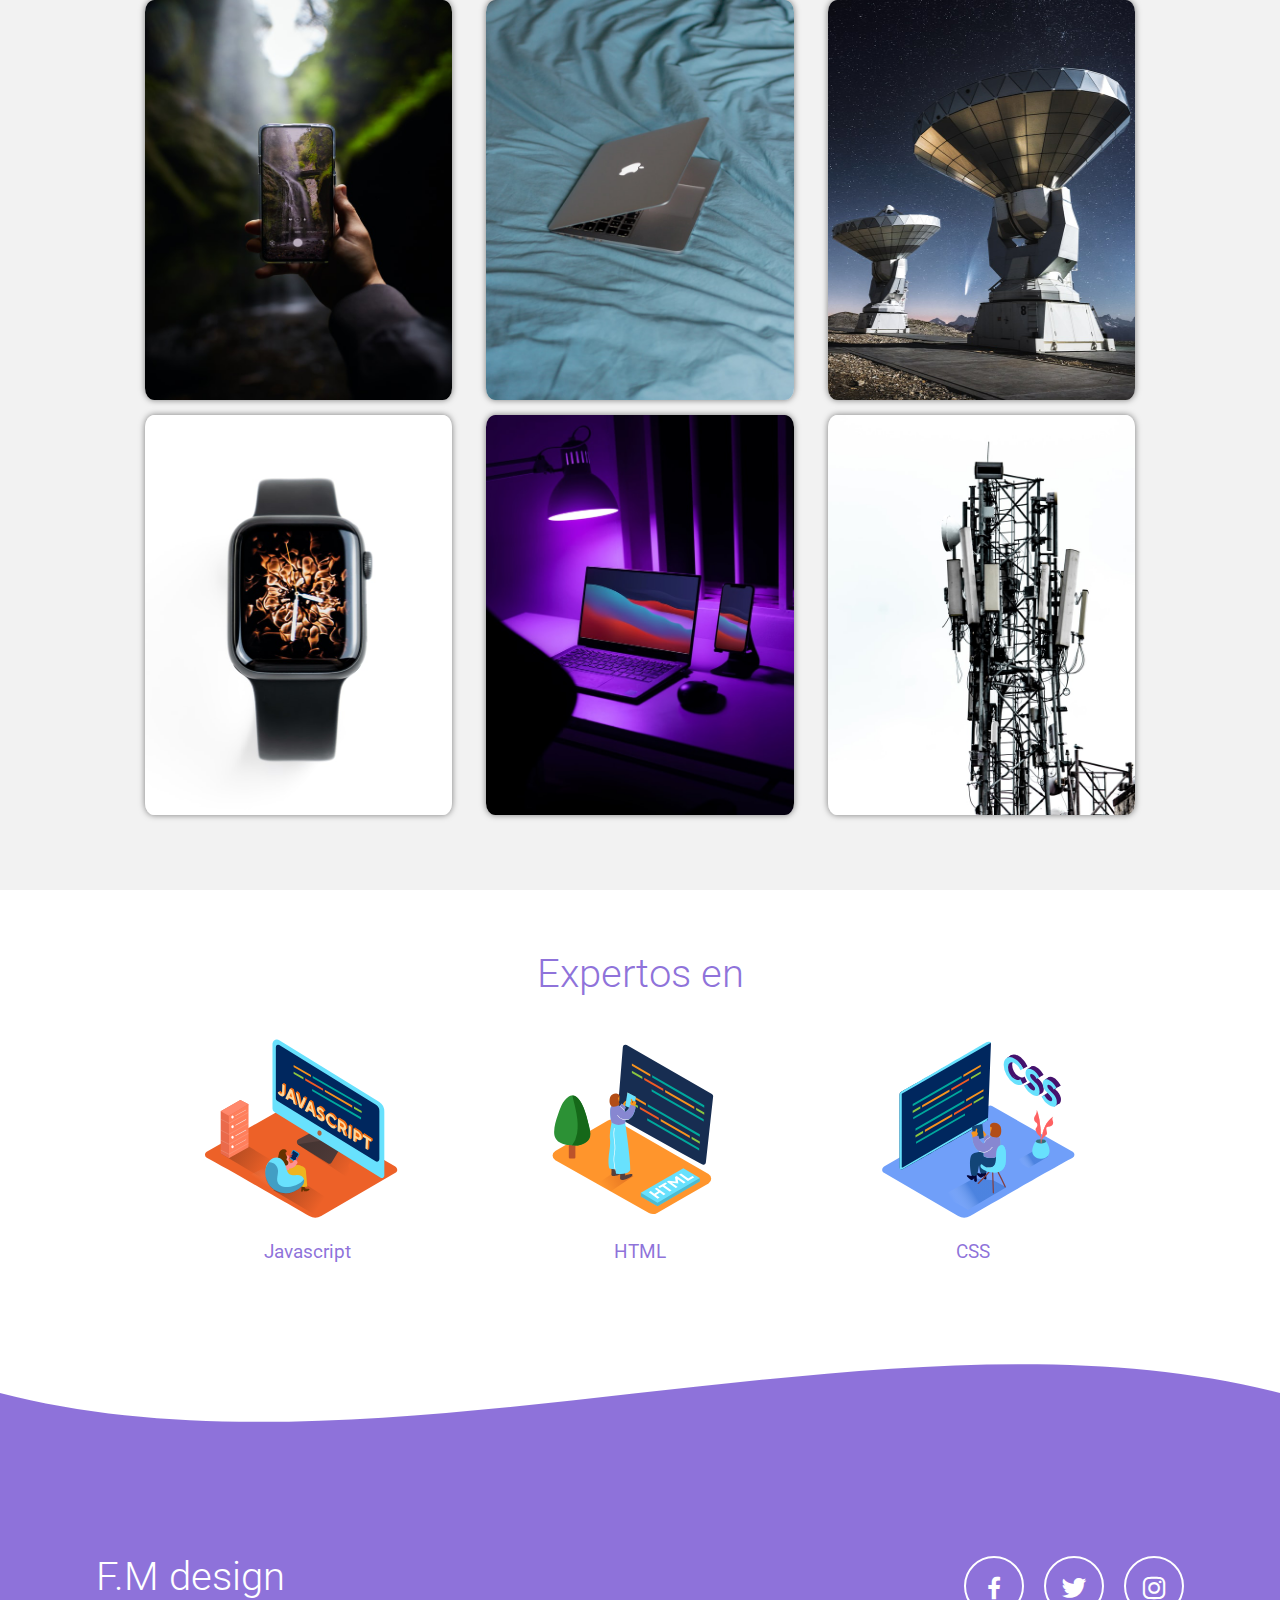
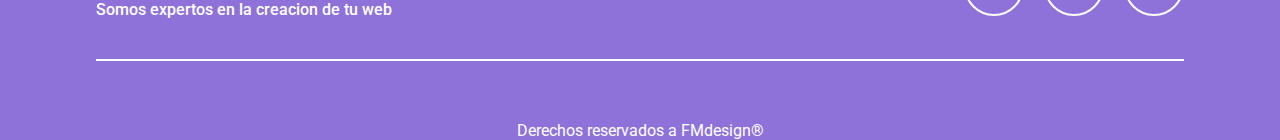
==== commit 2f8e08f1: "Update index.html" ====
--- a/index.html
+++ b/index.html
@@ -4,7 +4,7 @@
         <meta charset="UTF-8">
         <meta name="viewport" content="width=device-width, initial-scale=1.0">
         <title>Web template</title>
-        <link rel="stylesheet" href="/styles.css">
+        <link rel="stylesheet" href="/css/styles.css">
         <link href='https://cdn.jsdelivr.net/npm/boxicons@2.0.5/css/boxicons.min.css' rel='stylesheet'>
         <link href="https://fonts.googleapis.com/css2?family=Roboto:ital,wght@0,100;0,300;0,400;0,500;0,700;1,100;1,300;1,500&display=swap" rel="stylesheet">
     </head>
@@ -112,4 +112,4 @@
         <script src="/js/menu.js"></script>
         <script src="/js/lightbox.js"></script>
     </body>
-</html>+</html>
--- a/css/styles.css
+++ b/css/styles.css
@@ -0,0 +1,408 @@
+*{
+    margin: 0;
+    padding: 0;
+    box-sizing: border-box;
+}
+
+:root{
+    scroll-behavior: smooth;
+}
+
+body{
+    font-family: 'Roboto', sans-serif;
+}
+
+.contenedor{
+    width:80%;
+    max-width: 1200px;
+    overflow:hidden;
+    margin-left: auto;
+    margin-right: auto;
+    padding: 60px 0;
+}
+
+header{
+    height: 100vh;
+    background-image: linear-gradient(to top, rgba(136, 211, 206, 0.5) 0%, rgba(111, 69, 226, 0.5) 100%), url(../img/img/header.jpg);
+    background-repeat: no-repeat;
+    background-size: cover;
+    background-attachment: fixed;
+    background-position: center;
+}
+
+@keyframes moverArriba{
+    0%{
+        opacity: 0;
+        transform: translateY(100px);
+    }
+
+    100%{
+        opacity: 1;
+        transform: translate(0);
+    }
+}
+
+.wave{
+    margin-top: -150px;
+}
+
+.head{
+    text-align: center;
+    padding: 0;
+    height: 100%;
+    display: flex;
+    justify-content: center;
+    align-items: center;
+    flex-direction: column;
+    color: #fff;
+    animation: moverArriba 1.5s ease-in;
+
+}
+
+.hamburguer{
+    position: fixed;
+    top: 30px;
+    right: 30px;
+    background: #fff;
+    width: 35px;
+    height: 35px;
+    cursor: pointer;
+    border-radius: 10px;
+    box-shadow: 0 0 6px rgba(0, 0, 0, .5);
+}
+
+.menu-navegacion{
+    position: fixed;
+    top: 0;
+    right: 0;
+    width: 10vw;
+    height: 33%;
+    background-image: linear-gradient(135deg, #667eea 0%, #764ba2 100%);
+    display: flex;
+    flex-direction: column;
+    justify-content: space-evenly;
+    align-items: center;
+    transition: transform .3s ease-in-out;
+    transform: translate(100%);
+    box-shadow: 0 0 6px rgba(0, 0, 0, .5);
+
+}
+
+.spread{
+    transform: translate(0);
+}
+
+.menu-navegacion a{
+    color:#fff;
+    text-decoration: none;
+}
+
+.menu-navegacion a:hover{
+    color:#ac9af0;
+}
+
+.titulo{
+    font-size: 60px;
+    margin-bottom: 15px;
+}
+
+.copy{
+    font-weight: 300;
+    font-size: 25px;
+}
+
+/* Nuestro servicio */
+
+.subtitulo{
+    text-align: center;
+    font-weight: 300;
+    color: rgba(123, 90, 212, 0.856);
+    margin-bottom: 40px;
+    font-size: 40px;
+}
+
+.contenedor-servicio{
+    display:flex;
+    margin-bottom: 10px;
+    justify-content: space-evenly;
+    align-items: center;
+    flex-wrap: wrap;
+}
+
+.contenedor-servicio img{
+    width: 40%;
+}
+
+.checklist-servicio{
+    width: 45%;
+}
+
+.service{
+    margin-bottom: 20px;
+    color: rgba(123, 90, 212, 0.856);
+}
+
+.number{
+    display: inline-block;
+    background-image: linear-gradient(to top, rgba(136, 211, 206,.5) 0%, rgba(111, 69, 226,.5) 100%);
+    width: 30px;
+    height: 30px;
+    color: #fff;
+    text-align: center;
+    border-radius: 50%;
+    font-weight: 700;
+    line-height: 30px;
+    margin-right: 5px;
+    margin-bottom: 5px;
+
+}
+
+.gallery{
+    background: #f2f2f2;
+}
+
+.contenedor-galeria{
+    display:flex;
+    justify-content: space-around;
+    flex-wrap: wrap;
+}
+
+.img-galeria{
+    height: 25rem;
+    width: 30%;
+    display: block;
+    margin-bottom: 15px;
+    box-shadow: 0 0 6px rgba(0, 0, 0, .5);
+    cursor: pointer;
+    border-radius: 3%;
+}
+
+.imagen-light{
+    position: fixed;
+    background: rgba(0, 0, 0,.6);
+    width: 100%;
+    height: 100%;
+    top: 0;
+    left: 0;
+    display: flex;
+    justify-content: center;
+    align-items: center;
+    transform: translate(100%);
+    transition: transform .2s ease-in-out;
+}
+
+.show{
+    transform: translate(0);
+}
+
+.agregar-imagen{
+    object-fit: cover;
+    width: 60%;
+    border-radius: 10px;
+    transform: scale(0);
+    transition: transform .3s .2s;
+}
+
+.showImage{
+    transform:scale(1);
+}
+
+.close{
+    position: absolute;
+    top: 15px;
+    right: 15px;
+    width: 40px;
+    cursor: pointer;
+}
+
+.experts{
+    display: flex;
+    justify-content: space-evenly;
+    align-items: center;;
+    flex-wrap: wrap;
+}
+
+.cont-expert{
+    width: 30%;
+    text-align: center;
+    margin-bottom: 20px;
+    color: rgba(123, 90, 212, 0.856);
+}
+
+.cont-expert img{
+    width: 80%;
+    display: block;
+    margin: 0 auto;
+}
+
+.n-expert{
+    display: inline-block;
+    margin-top: 20px;
+    width: 100%;
+    font-weight:400;
+}
+
+/* footer */
+
+footer{
+    width: 100vw;
+    background-color:#7b5ad4da;
+    padding-bottom: 0.1px;
+}
+
+.footer-content{
+    display: flex;
+    align-items: center;
+    justify-content: space-around;
+    flex-wrap: wrap;
+    padding-top: 60px;
+    padding-bottom: 40px;
+}
+
+.contact-us{
+    width:40%;
+    color:#fff;
+}
+
+.brand{
+    font-weight: 300;
+    font-size: 40px;
+}
+
+.brand+p{
+    font-weight: 500;
+}
+
+.social-media{
+    width: 30%;
+    display: flex;
+    justify-content: flex-end;
+}
+
+.social-media-icon{
+    display: inline-block;
+    margin-left: 20px;
+    height: 60px;
+    width: 60px;
+    border: 2px solid #fff;
+    border-radius: 50%;
+    text-align: center;
+    color: #fff;
+}
+
+.social-media-icon:hover{
+    background: #fff;
+    color: #764ba2;
+}
+
+.social-media-icon i{
+    font-size: 30px;
+    line-height:60px;
+}
+
+.line{
+    width:90%;
+    max-width: 85%;
+    margin: 0 auto;
+    height: 2px;
+    background: #fff;
+    margin-bottom: 60px;
+}
+
+.registred{
+    text-align: center;
+    color: #fff;
+}
+
+@media screen and (max-width: 800px){
+    .menu-navegacion{
+        width: 20vw;
+    }
+
+    .titulo{
+        font-size: 40px;
+    }
+
+    .contenedor-servicio img{
+        width: 80%;
+        margin-bottom: 40px;
+    }
+
+    .checklist-servicio{
+        width: 80%;
+    }
+
+    .service{
+        margin-bottom: 30px;
+    }
+
+    .agregar-imagen{
+        width: 80%;
+    }
+
+    .img-galeria{
+        width: 45%;
+    }
+
+    .cont-expert{
+        width:80%;
+    }
+
+    .footer-content{
+        justify-content: center;
+    }
+
+    .social-media{
+        width:80%;
+        justify-content: space-evenly;
+    }
+
+    .social-media-icon{
+        margin-left: 0;
+    }
+
+    .social-media i{
+        margin-left: 0;
+    }
+
+    .contact-us{
+        text-align: center;
+        width: 80%;
+        margin-bottom: 40px;
+    }
+}
+
+@media screen and (max-width: 500px){
+    .menu-navegacion{
+        width: 30vw;
+    }
+
+    .hamburguer{
+        top: 20px;
+        right: 20px;
+    }
+
+    .titulo{
+        font-size: 30px;
+    }
+
+    .subtitulo{
+        font-size: 30px;
+    }
+
+    .agregar-imagen{
+        width: 95%;
+    }
+
+    .img-galeria{
+        width: 95%;
+    }
+
+    .social-media{
+        width: 100%;
+    }
+
+    .contact-us{
+        width: 90%;
+    }
+}